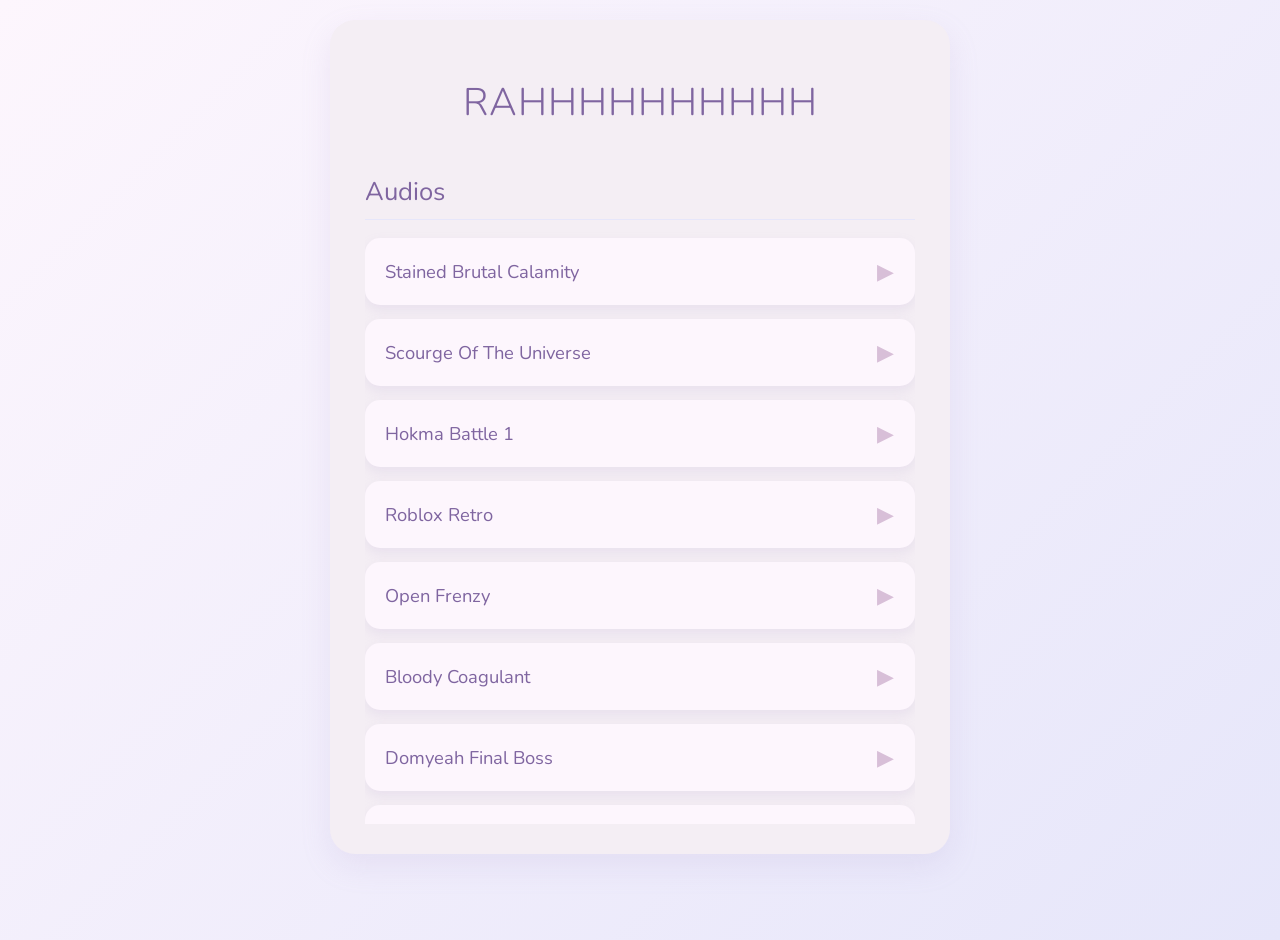
==== IMPORTANT/WEBSITES!/softieAxini/index.html @ 2da252f7 "Add files via upload" ====
<!DOCTYPE html>
<html lang="en">
<head>
    <meta charset="UTF-8">
    <meta name="viewport" content="width=device-width, initial-scale=1.0">
    <title>SoftieAxin</title>
    <link rel="stylesheet" href="style.css">
    <link href="https://fonts.googleapis.com/css2?family=Nunito:wght@300;400;600&display=swap" rel="stylesheet">
    <!-- Add your favicon link here -->
    <link rel="icon" type="image/png" href="https://ik.imagekit.io/9llyyueko/STATIC%20IMAGES/icon256.png?updatedAt=1745897134054"> 
</head>
<body> <!-- Theme class will be added by JS -->

    <div class="media-player-container">
        <h1>RAHHHHHHHHHH</h1>
        <div id="categoriesContainer">
            <!-- Categories and tracks will be populated by JavaScript -->
        </div>
        <!-- Now Playing Bar is removed from here -->
    </div>

    <audio id="audioPlayer"></audio>

    <div class="black-screen-overlay" id="blackScreenOverlay">
        <!-- Player controls inside the black screen -->
        <div class="black-screen-player-controls" id="blackScreenPlayerControls">
            <div class="bs-track-info">
                <span class="bs-current-track-title" id="bsCurrentTrackTitle">Track Title</span>
            </div>
            <div class="bs-playback-controls">
                <button id="bsRestartButton" class="bs-control-button" title="Restart">↻</button> <!-- Restart symbol: ↺ -->
                <button id="bsPlayPauseButton" class="bs-control-button" title="Play">▶</button> <!-- Play symbol: ▶ -->
            </div>
            <div class="bs-time-progress-container">
                <span class="bs-current-time" id="bsCurrentTime">0:00</span>
                <div class="bs-progress-bar-wrapper" id="bsProgressBarWrapper">
                    <div class="bs-progress-bar" id="bsProgressBar"></div>
                </div>
                <span class="bs-total-duration" id="bsTotalDuration">0:00</span>
            </div>
        </div>
        <p class="bs-dismiss-instruction">Double tap screen to return</p>
    </div>

    <script src="script.js"></script>
</body>
</html>
---- IMPORTANT/WEBSITES!/softieAxini/style.css ----
:root {
    /* Initial/Default theme variables (Soft Pink) */
    --primary-bg: #fdf6fd;
    --secondary-bg: #f4eef4;
    --accent-color: #d8bfd8;
    --text-color: #7f65a0; /* Softer purple */
    --highlight-color: #e6e6fa;
    --body-gradient-start: #fdf6fd;
    --body-gradient-end: #e6e6fa;
    --shadow-color: rgba(170, 150, 200, 0.15);
    --transition-duration: 2s; /* Slower transition for a softer feel */
}

/* Theme Definitions */
body.theme-soft-pink { /* This is also the default state via :root */
    --primary-bg: #fdf6fd;
    --secondary-bg: #f4eef4;
    --accent-color: #d8bfd8;
    --text-color: #7f65a0;
    --highlight-color: #e6e6fa;
    --body-gradient-start: #fdf6fd;
    --body-gradient-end: #e6e6fa;
    --shadow-color: rgba(170, 150, 200, 0.15);
}

body.theme-soft-blue {
    --primary-bg: #f0f8ff; /* AliceBlue */
    --secondary-bg: #e6f3ff;
    --accent-color: #add8e6; /* LightBlue */
    --text-color: #4a708b;   /* Softer SteelBlue */
    --highlight-color: #b0e0e6; /* PowderBlue */
    --body-gradient-start: #f0f8ff;
    --body-gradient-end: #b0e0e6;
    --shadow-color: rgba(150, 170, 200, 0.15);
}

body.theme-soft-green {
    --primary-bg: #f0fff0; /* Honeydew */
    --secondary-bg: #e6ffe6;
    --accent-color: #98fb98; /* PaleGreen */
    --text-color: #38a067;   /* Softer MediumSeaGreen */
    --highlight-color: #afeeee; /* PaleTurquoise */
    --body-gradient-start: #f0fff0;
    --body-gradient-end: #afeeee;
    --shadow-color: rgba(150, 200, 150, 0.15);
}

body.theme-soft-peach {
    --primary-bg: #fff5ee; /* Seashell */
    --secondary-bg: #fff0e6;
    --accent-color: #ffdab9; /* PeachPuff */
    --text-color: #e08050;   /* Softer Coral */
    --highlight-color: #ffdead; /* NavajoWhite */
    --body-gradient-start: #fff5ee;
    --body-gradient-end: #ffdead;
    --shadow-color: rgba(200, 170, 150, 0.15);
}

body {
    font-family: 'Nunito', sans-serif;
    margin: 0;
    padding: 20px;
    display: flex;
    justify-content: center;
    align-items: flex-start;
    min-height: 100vh;
    color: var(--text-color);
    overflow-x: hidden;
    background: linear-gradient(135deg, var(--body-gradient-start), var(--body-gradient-end));
    transition: background var(--transition-duration) ease-in-out,
                color var(--transition-duration) ease-in-out;
}

.media-player-container {
    background-color: var(--secondary-bg);
    border-radius: 25px; /* Slightly more rounded */
    padding: 30px 35px; /* Increased padding */
    box-shadow: 0 12px 30px var(--shadow-color); /* Adjusted shadow */
    width: 100%;
    max-width: 550px; /* Wider menu */
    text-align: center;
    transition: background-color var(--transition-duration) ease-in-out,
                box-shadow var(--transition-duration) ease-in-out;
}

.media-player-container h1 {
    font-size: 2.4em; /* Slightly larger */
    font-weight: 300;
    margin-bottom: 20px;
    color: var(--text-color);
    letter-spacing: 1px;
    transition: color var(--transition-duration) ease-in-out;
}

#categoriesContainer {
    max-height: 70vh; /* Taller scroll area */
    overflow-y: auto;
    /* Hide scrollbars */
    scrollbar-width: none; /* Firefox */
    -ms-overflow-style: none;  /* Internet Explorer 10+ */
}
#categoriesContainer::-webkit-scrollbar {
    display: none; /* Safari and Chrome */
}

.category-title {
    font-size: 1.6em; /* Slightly larger */
    font-weight: 400;
    margin-top: 25px;
    margin-bottom: 18px;
    color: var(--text-color);
    border-bottom: 1px solid var(--highlight-color);
    padding-bottom: 10px;
    text-align: left;
    transition: color var(--transition-duration) ease-in-out,
                border-bottom-color var(--transition-duration) ease-in-out;
}

.track-list {
    list-style: none;
    padding: 0;
    margin: 0 0 25px 0;
}

.track-item {
    display: flex;
    justify-content: space-between;
    align-items: center;
    padding: 18px 20px; /* Increased padding */
    margin-bottom: 14px; /* Increased margin */
    background-color: var(--primary-bg);
    border-radius: 15px; /* Slightly more rounded */
    cursor: pointer;
    box-shadow: 0 5px 12px var(--shadow-color);
    transition: transform 0.2s ease-out,
                background-color var(--transition-duration) ease-in-out,
                box-shadow var(--transition-duration) ease-in-out;
}

.track-item:hover {
    transform: translateY(-4px); /* More lift */
    box-shadow: 0 8px 18px var(--shadow-color); /* Adjusted hover shadow */
    background-color: var(--highlight-color); /* Uses themed highlight */
}

.track-item .track-title {
    font-size: 1.15em; /* Slightly larger */
    font-weight: 400;
    text-align: left;
    flex-grow: 1;
    color: var(--text-color); /* Explicitly set for transition */
    transition: color var(--transition-duration) ease-in-out;
}

.track-item .play-icon-container {
    display: flex;
    align-items: center;
    margin-left: 10px;
}

.track-item .play-icon {
    font-size: 1.4em;
    color: var(--accent-color);
    min-width: 20px;
    text-align: center;
    transition: color var(--transition-duration) ease-in-out;
}

.track-item:hover .play-icon {
    color: var(--text-color); /* Uses themed text color on hover */
}

#audioPlayer {
    display: none;
}


.currently-playing-indicator {
    display: inline-block;
    width: 10px;
    height: 10px;
    background-color: #8eff8e; /* Kept soft green for universal play status */
    border-radius: 50%;
    margin-right: 8px;
    opacity: 0;
    transition: opacity 0.3s ease;
}

.track-item.playing .currently-playing-indicator {
    opacity: 1;
}

.track-item.playing .play-icon::before {
    content: '❚❚';
    font-size: 0.9em;
}

.track-item .play-icon::before {
    content: '▶';
}

#categoriesContainer {
    max-height: 75vh; /* Can be a bit taller now */
    /* ... (rest of #categoriesContainer styles) ... */
}


/* Black Screen Overlay Styles */
.black-screen-overlay {
    position: fixed;
    top: 0;
    left: 0;
    width: 100%;
    height: 100%;
    background-color: rgba(0, 0, 0, 0.97);
    z-index: 9999;
    display: none;
    flex-direction: column;
    justify-content: space-between;
    align-items: center;
    cursor: default;
    opacity: 0;
    transition: opacity 0.3s ease-in-out;
    padding: 30px 20px;
    box-sizing: border-box;
    -webkit-user-select: none; /* Safari */
    -moz-user-select: none;    /* Firefox */
    -ms-user-select: none;     /* Internet Explorer/Edge */
    user-select: none;         /* Standard */
}

.black-screen-overlay.visible {
    display: flex;
    opacity: 1;
}

.bs-dismiss-instruction {
    color: #ccc;
    font-size: 1em;
    text-align: center;
    padding-top: 10px;
}


/* Player Controls within Black Screen */
.black-screen-player-controls {
    width: 100%;
    max-width: 500px;
    padding: 15px 0;
    color: #e0e0e0;
    visibility: hidden;
    opacity: 0;
    transition: opacity 0.3s ease-in-out, visibility 0.3s ease-in-out;
    display: flex;
    flex-direction: column;
    gap: 15px; /* Spacing between track info, playback controls, and progress bar */
}

.black-screen-overlay.visible .black-screen-player-controls.active {
    visibility: visible;
    opacity: 1;
}


.bs-track-info {
    text-align: center;
    /* margin-bottom: 12px; */ /* Replaced by gap in parent */
}

.bs-current-track-title {
    font-size: 1.1em;
    font-weight: 400;
    white-space: nowrap;
    overflow: hidden;
    text-overflow: ellipsis;
    display: block;
}

.bs-playback-controls {
    display: flex;
    justify-content: center;
    align-items: center;
    gap: 30px; /* Space between restart and play/pause buttons */
}

.bs-control-button {
    background: none;
    border: none;
    color: #e0e0e0;
    font-size: 1.8em; /* Adjust size as needed for symbols */
    cursor: pointer;
    padding: 5px;
    transition: color 0.2s ease-in-out;
}

.bs-control-button:hover {
    color: var(--highlight-color); /* Use a themed highlight on hover */
}


.bs-time-progress-container {
    display: flex;
    align-items: center;
    justify-content: space-between;
    gap: 12px;
}

.bs-current-time, .bs-total-duration {
    font-size: 0.9em;
    min-width: 40px;
    text-align: center;
}

.bs-progress-bar-wrapper {
    flex-grow: 1;
    height: 10px;
    background-color: rgba(255, 255, 255, 0.2);
    border-radius: 5px;
    cursor: pointer;
    overflow: hidden;
}

.bs-progress-bar {
    width: 0%;
    height: 100%;
    background-color: var(--highlight-color);
    border-radius: 5px;
    transition: width 0.1s linear, background-color var(--transition-duration) ease-in-out;
}

body.theme-soft-pink .bs-progress-bar { background-color: #e6e6fa; }
body.theme-soft-blue .bs-progress-bar { background-color: #b0e0e6; }
body.theme-soft-green .bs-progress-bar { background-color: #afeeee; }
body.theme-soft-peach .bs-progress-bar { background-color: #ffdead; }
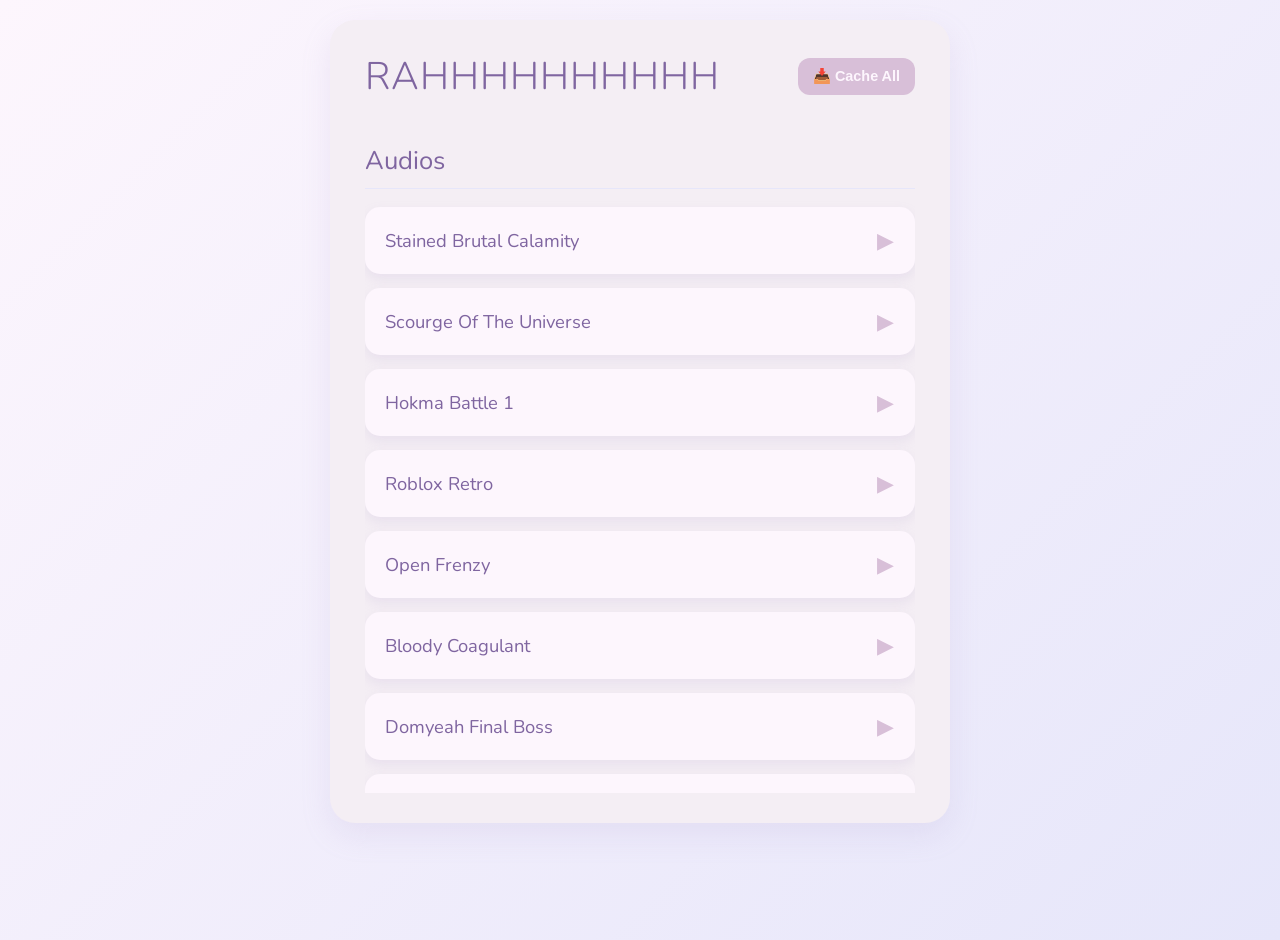
==== commit d669b2d1: "Add files via upload" ====
--- a/IMPORTANT/WEBSITES!/softieAxini/index.html
+++ b/IMPORTANT/WEBSITES!/softieAxini/index.html
@@ -12,7 +12,10 @@
 <body> <!-- Theme class will be added by JS -->
 
     <div class="media-player-container">
-        <h1>RAHHHHHHHHHH</h1>
+        <div class="header-controls">
+            <h1>RAHHHHHHHHHH</h1>
+            <button id="cacheAllButton" title="Cache all tracks for offline playback">📥 Cache All</button>
+        </div>
         <div id="categoriesContainer">
             <!-- Categories and tracks will be populated by JavaScript -->
         </div>
--- a/IMPORTANT/WEBSITES!/softieAxini/style.css
+++ b/IMPORTANT/WEBSITES!/softieAxini/style.css
@@ -83,14 +83,53 @@
                 box-shadow var(--transition-duration) ease-in-out;
 }
 
+.header-controls {
+    display: flex;
+    justify-content: space-between;
+    align-items: center;
+    margin-bottom: 15px; /* Spacing below header area */
+}
+
 .media-player-container h1 {
     font-size: 2.4em; /* Slightly larger */
     font-weight: 300;
-    margin-bottom: 20px;
+    /* margin-bottom: 20px; /* Handled by header-controls parent */
     color: var(--text-color);
     letter-spacing: 1px;
     transition: color var(--transition-duration) ease-in-out;
-}
+    margin-top: 0; /* Remove default top margin */
+    margin-bottom: 0; /* Remove default bottom margin */
+    flex-grow: 1; /* Allow h1 to take available space */
+    text-align: left; /* Align title to the left */
+}
+
+#cacheAllButton {
+    background-color: var(--accent-color);
+    color: var(--primary-bg); /* Good contrast with accent */
+    border: none;
+    padding: 10px 15px; /* Slightly larger padding */
+    border-radius: 12px; /* More rounded */
+    cursor: pointer;
+    font-size: 0.9em;
+    font-weight: 600;
+    transition: background-color 0.3s ease, color 0.3s ease, opacity 0.3s ease;
+    flex-shrink: 0; /* Prevent button from shrinking */
+    margin-left: 15px; /* Space between H1 and button */
+    white-space: nowrap; /* Prevent text wrapping */
+}
+
+#cacheAllButton:hover {
+    background-color: var(--text-color); /* Use themed text color for hover background */
+    color: var(--primary-bg); /* Keep text light for contrast */
+}
+
+#cacheAllButton:disabled {
+    opacity: 0.6;
+    cursor: not-allowed;
+    background-color: var(--accent-color); /* Keep disabled background consistent */
+    color: var(--primary-bg);
+}
+
 
 #categoriesContainer {
     max-height: 70vh; /* Taller scroll area */
@@ -254,6 +293,8 @@
     display: flex;
     flex-direction: column;
     gap: 15px; /* Spacing between track info, playback controls, and progress bar */
+    margin-top: auto; /* Push controls towards vertical center/bottom */
+    margin-bottom: auto; /* Push controls towards vertical center/top */
 }
 
 .black-screen-overlay.visible .black-screen-player-controls.active {
